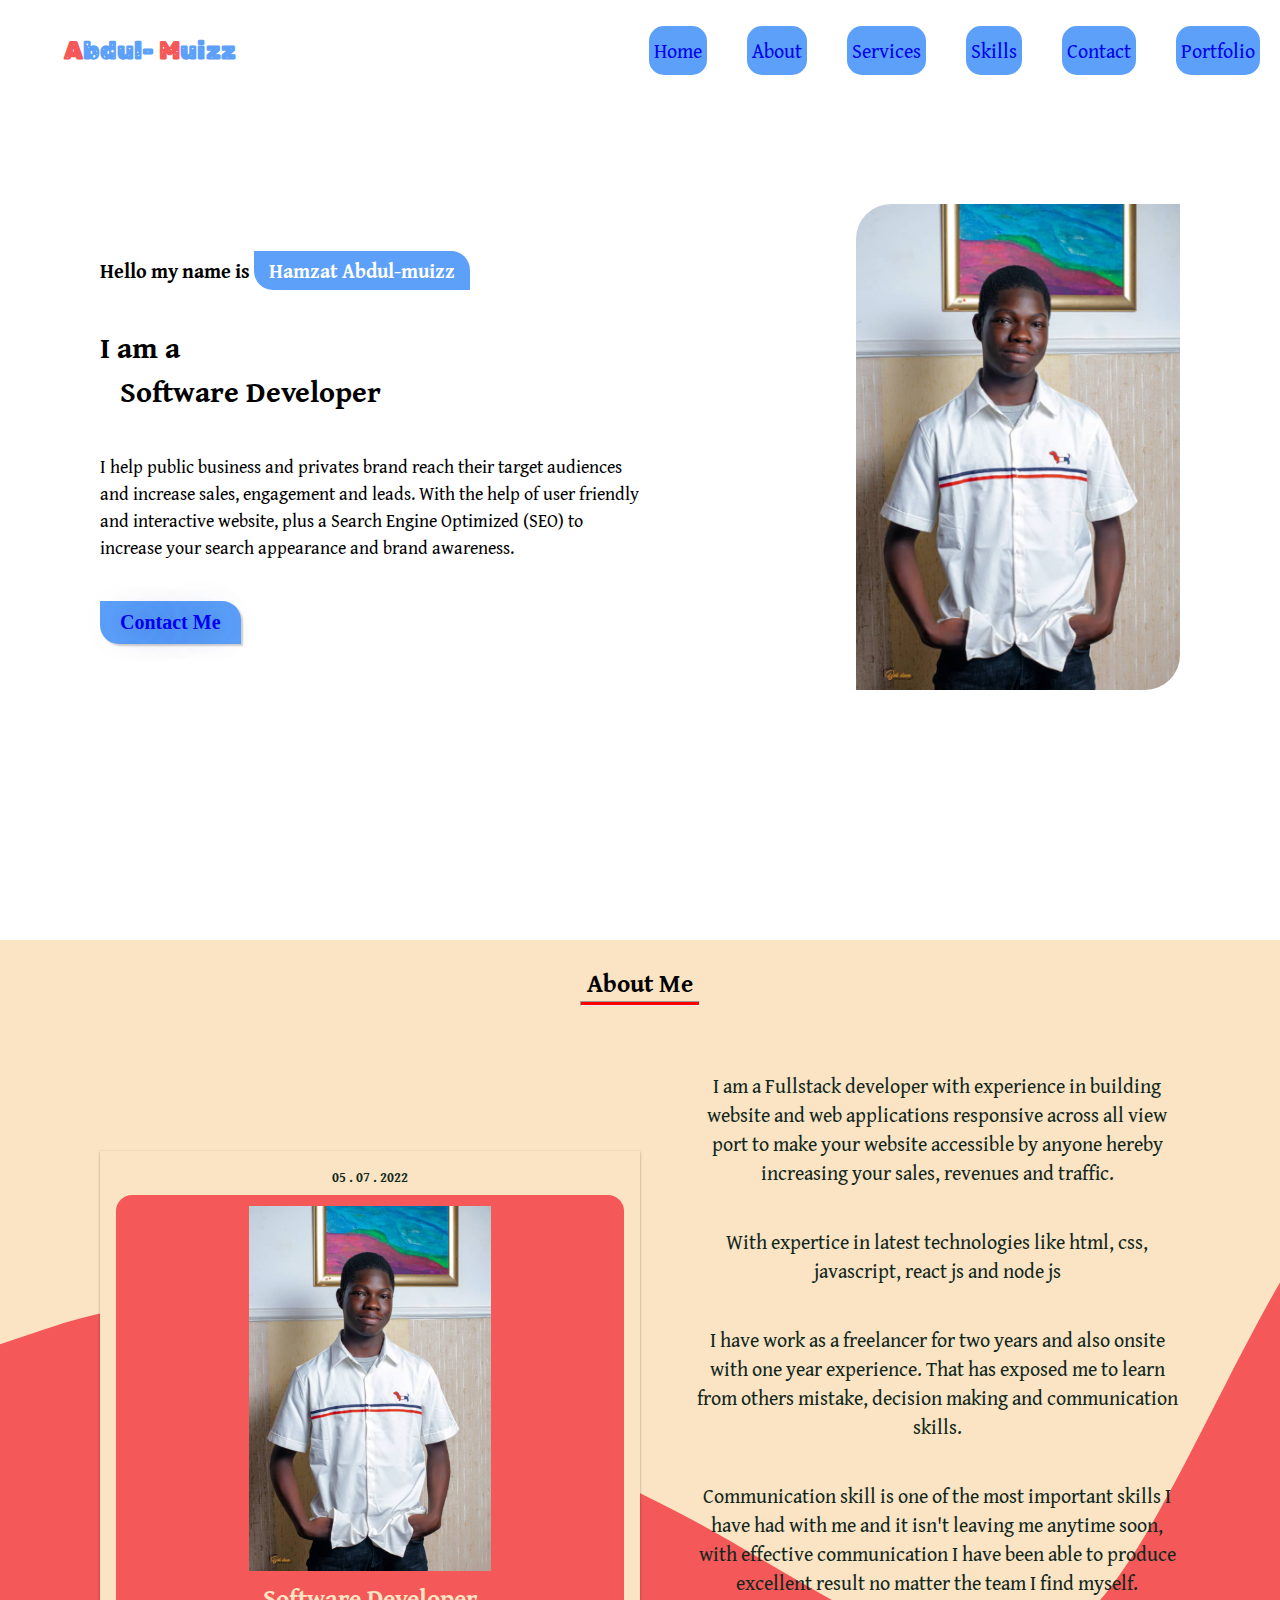
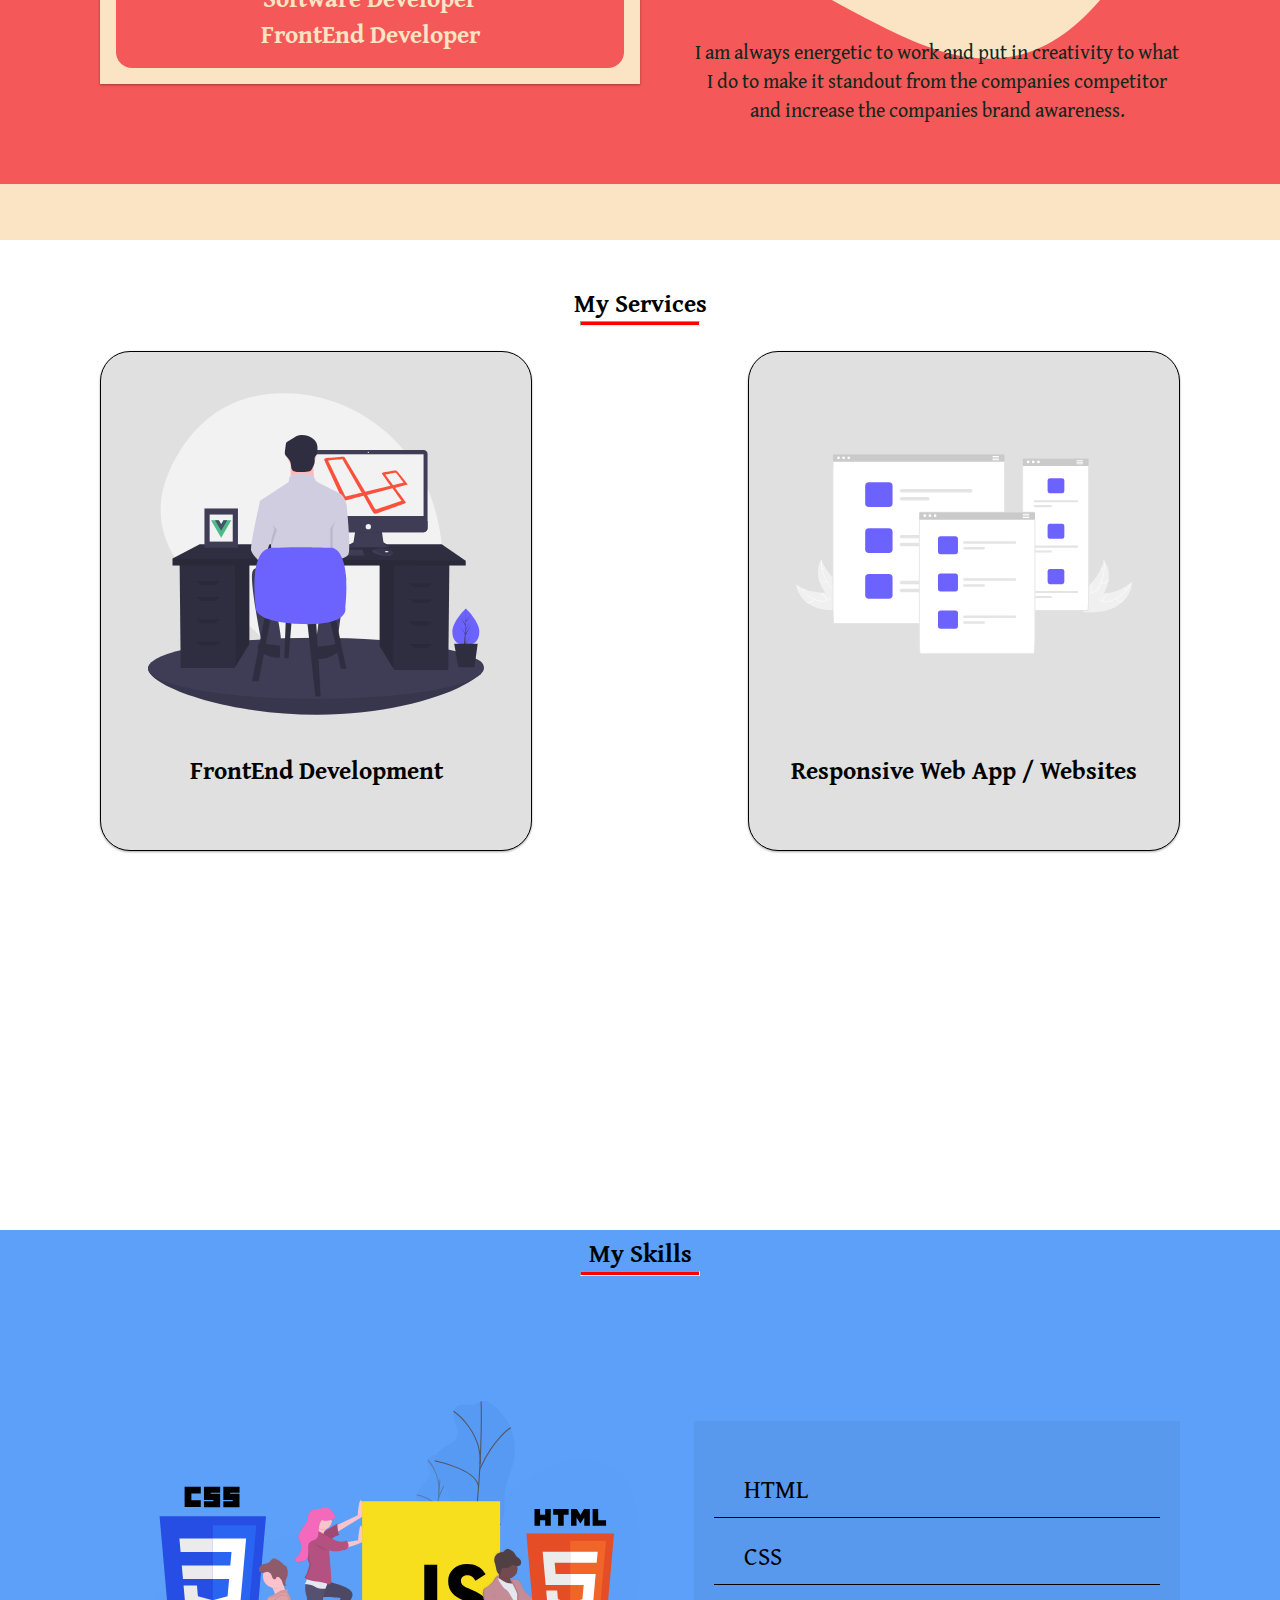
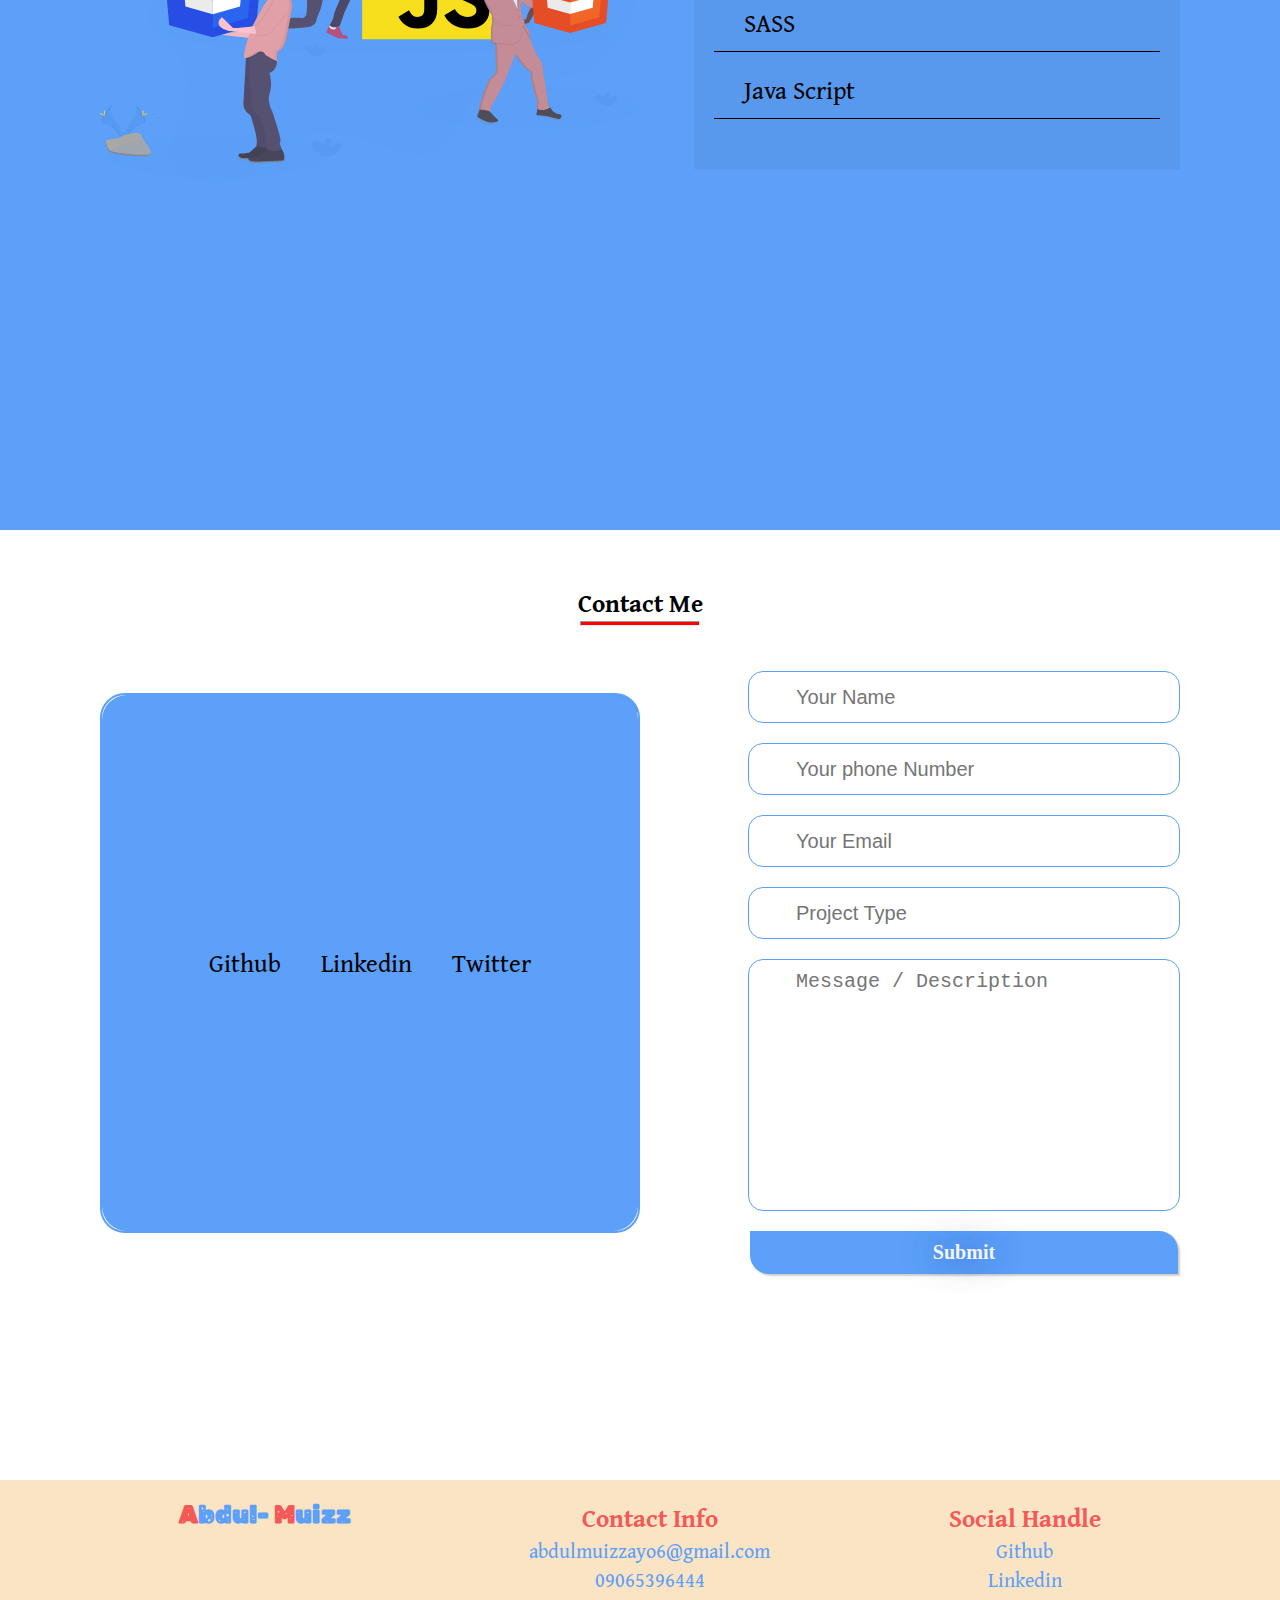
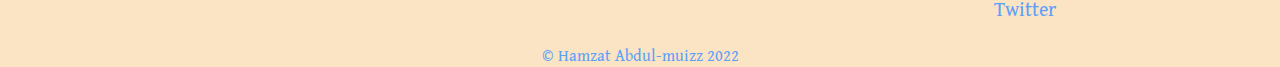
==== index.html @ 2bb748a4 "Add files via upload" ====
<!DOCTYPE html>
<html lang="en">
<head>
    <meta charset="UTF-8">
    <meta http-equiv="X-UA-Compatible" content="IE=edge">
    <meta name="viewport" content="width=device-width, initial-scale=1.0">
    <meta name="description" content="software development
    I help public business and privates brand reach their target audiences and increase sales, engagement and leads.
    With the help of user friendly and interactive website, plus a Search Engine Optimized (SEO) to increase your search appearance and brand awareness.
    ">
    <meta name="author" content="Hamzat Abdul-muizz">
    <meta name="copyright" content="2022">
    <meta name="robots" content="index, follow">
    <title>Hamzat Abdul-Muizz | Portfolio</title>
    <link rel="stylesheet" href="https://cdnjs.cloudflare.com/ajax/libs/font-awesome/6.1.1/css/all.min.css" integrity="sha512-KfkfwYDsLkIlwQp6LFnl8zNdLGxu9YAA1QvwINks4PhcElQSvqcyVLLD9aMhXd13uQjoXtEKNosOWaZqXgel0g==" crossorigin="anonymous" referrerpolicy="no-referrer" />
    <link rel="stylesheet" href="style.css">
    <link rel="stylesheet" href="header.css">
</head>
<body>  
    <header>
        <div class="logo">
            <div class="left">
                <a href="index.html">
                    <h3 class="logo"> <span>A</span>bdul- <span>M</span>uizz
                    </h3>
                </a>
            </div>
        </div>
        <nav>
            <ul>
                <li><a href="index.html#home">Home</a></li>
                <li><a href="index.html#about">About</a></li>
                <li><a href="index.html#services">Services</a></li>
                <li><a href="index.html#skills">Skills</a></li>
                <li><a href="index.html#contact">Contact</a></li>
                <li><a href="./portfolio.html">Portfolio</a></li>
            </ul>
        </nav>
        <div class="menue" onclick="addDropdown()">
            <i class="fas fa-bars" ></i>
        </div>
        <div class="dropdown open-Dropdown">
            <div class="left">
                <a href="#">
                    <h3 class="logo"> <span>A</span>bdul- <span>M</span>uizz
                    </h3>
                </a>
            </div>
            <div class="menue" onclick="addDropdown()">
                <i class="fas fa-x"></i>
            </div>
            <ul>
                <li><a href="index.html#home">Home</a></li>
                <li><a href="index.html#about">About</a></li>
                <li><a href="index.html#services">Services</a></li>
                <li><a href="index.html#skills">Skills</a></li>
                <li><a href="index.html#contact">Contact</a></li>
                <li><a href="./portfolio.html">Portfolio</a></li>
            </ul>
        </div>
    </header>
    
    <main>
        <section class="hero" id="home">
            <div class="hero-text">
                <h3>Hello my name is <span class="name">Hamzat Abdul-muizz</span></h3>
                <h1>
                    I am a 
                    <ul>
                    <li>Software Developer</li>
                    <!-- <li>Content Creator</li> -->
                    </ul>
                </h1>
                <p>
                    I help public business and privates brand reach their target audiences and increase sales, engagement and leads.
                    With the help of user friendly and interactive website, plus a Search Engine Optimized (SEO) to increase your search appearance and brand awareness.
                </p>
                <button class="enjoy-css"><a href="index.html#contact">Contact Me</a></button>
            </div>
            <div class="hero-img">
                <img src="./img/hero.jpeg" alt="">
            </div>
        </section>
        <section class="about" id="about">
            <h2>About Me <hr></h2>
            <div class="wrapper">
                <div class="illustration">
                    <!-- <div class="card">
                    <div class="card">
                        <img src="./HAMZAT.jpg" alt="">
                    </div>
                    </div> -->
                    <div class="card">
                        <div class="card__content">
                          <div class="card__date"> 05 . 07 . 2022
                          </div>
                          <div class="card__info">
                            <img src="./img/hero.jpeg" alt="">
                            <h2>Software Developer <br> FrontEnd Developer</h2>
                            <div class="social">
                                <ul>
                                    
                                    <li>
                                        <a href="https://github.com/Tazmah">
                                            <i class="fab fa-github big-link" ></i>
                                        </a>
                                    </li>
                                    <li>
                                        <a href="https://twitter.com/Tazm_ah">
                                            <i class="fab fa-twitter big-link" ></i>
                                        </a>
                                    </li>
                                    <li>
                                        <a href="https://www.linkedin.com/in/abdul-muizz-hamzat-a3789a230">
                                            <i class="fab fa-linkedin-in big-link" ></i>
                                        </a>
                                    </li>
                                </ul>
                            </div>
                          </div>
                        </div>
                      </div>
                </div>
                <div class="about-info">
                    <p>
                        I am a Fullstack developer with experience in building website and web applications responsive across all view port to make your website accessible by anyone hereby increasing your sales, revenues and traffic.
                    </p>
                    <p>
                        With expertice in latest technologies like html, css, javascript, react js and node js
                    </p>
                    <p>
                        I have work as a freelancer for two years and also onsite with one year experience.  That has exposed me to learn from others mistake, decision making and communication skills.
                    </p>
                    <p>
                        Communication skill is one of the most important skills I have had with me and it isn't leaving me anytime soon, with effective communication I have been able to produce excellent result no matter the team I find myself.


                    </p>
                    <p>
                        I am always energetic to work and put in creativity to what I do to make it standout from the companies competitor and increase the companies brand awareness.
 
                    </p>
                </div>
            </div>
        </section>
        <section class="services" id="services">
            <h2>My Services <hr></h2>
            <div class="wrapper">
                <div class="card">
                    <img src="./img/service.svg" alt="">
                    <div class="content">
                        <h2>FrontEnd Development</h2>
                    </div>
                </div>
                <div class="card">
                    <img src="./img/responsive.svg" alt="">
                    <div class="content">
                        <h2>Responsive Web App / Websites</h2>
                    </div>
                </div>
            </div>
        </section>
        <section class="skills" id="skills">
            <h2>My Skills <hr></h2>
            <div class="wrapper">
                <div class="left">
                    <img src="./img/static.svg" alt="">
                </div>
                <div class="right">
                    <ul>
                        <li> <i class="fab fa-html5"></i> HTML</li>
                        <li> <i class="fab fa-css3"></i>  CSS </li>
                        <li> <i class="fab fa-sass"></i> SASS</li>
                        <li> <i class="fab fa-js"></i> Java Script</li>
                    </ul>
                </div>
            </div>
        </section>
        <!-- <section class="projects">

        </section> -->
        <section class="contact" id="contact">
            <h2>Contact Me <hr></h2>
            <div class="wrapper">
                <div class="left">
                    <!-- <img src="./img/developer.svg" alt=""> -->
                    <ul>
                        <li>
                            <a href="https://github.com/Tazmah">
                                <i class="fab fa-github"></i> Github
                            </a>
                        </li>
                        <li>
                            <a href="https://www.linkedin.com/in/abdul-muizz-hamzat-a3789a230">
                                <i class="fab fa-linkedin-in"></i> Linkedin
                            </a>
                             
                        </li>
                        <li>
                            <a href="https://twitter.com/Tazm_ah">
                                <i class="fab fa-twitter"></i> Twitter
                            </a>
                             
                        </li>
                    </ul>
                </div>
                <div class="right">
                    <form action="" method="post">
                        <div class="input-feed">
                            <i class="fas fa-user"></i>
                            <input type="text" placeholder="Your Name">
                        </div>
                        <div class="input-feed">
                            <i class="fas fa-phone-flip"></i>
                            <input type="number" placeholder="Your phone Number">
                        </div>
                        <div class="input-feed">
                            <i class="fas fa-envelope"></i>
                            <input type="email" placeholder="Your Email">
                        </div>
                        <div class="input-feed">
                            <i class="fab fa-product-hunt"></i>
                            <input type="text" placeholder="Project Type ">
                        </div>
                        <div class="input-feed">
                            <i class=""></i>
                            <textarea placeholder="Message / Description" cols="30" rows="10"></textarea>
                        </div>
                        <button type="submit" class="enjoy-css">Submit</button>
                    </form>
                </div>
            </div>
        </section>
    </main>
    <footer>
        <div class="wrapper">
            <div class="left">
                <a href="index.html">
                    <h3 class="logo"> <span>A</span>bdul- <span>M</span>uizz
                    </h3>
                </a>
            </div>
            <div class="contact-id">
                <h3>Contact Info</h3>
                <ul>
                    <li> <i class="fas fa-envelope"></i> abdulmuizzayo6@gmail.com</li>
                    <li> <i class="fas fa-phone-flip"></i> 09065396444</li>
                </ul>
            </div>
            <div class="Social-id">
                <h3>Social Handle</h3>
                <ul>
                    <li>
                        <a href="https://github.com/Tazmah">
                            <i class="fab fa-github"></i> Github
                        </a>
                    </li>
                    <li>
                        <a href="https://www.linkedin.com/in/abdul-muizz-hamzat-a3789a230">
                            <i class="fab fa-linkedin-in"></i> Linkedin
                        </a>
                         
                    </li>
                    <li>
                        <a href="https://twitter.com/Tazm_ah">
                            <i class="fab fa-twitter"></i> Twitter
                        </a>
                         
                    </li>
                </ul>
            </div>
        </div>
        &copy; Hamzat Abdul-muizz 2022
    </footer>
    <script src="header.js"></script>
    <script src="script.js"></script>
</body>
</html>
---- style.css ----
@import url('https://fonts.googleapis.com/css2?family=Gentium+Book+Plus:ital,wght@0,400;0,700;1,400&display=swap');
@import url('https://fonts.googleapis.com/css2?family=Rubik+Moonrocks&display=swap');
*{
    margin: 0;
    padding: 0;
    text-decoration: none;
    list-style: none;
    box-sizing: border-box;
}
body{
    font-family: 'Gentium Book Plus',sans-serif;
}
.enjoy-css{
    display: inline-block;
    -webkit-box-sizing: content-box;
    -moz-box-sizing: content-box;
    box-sizing: content-box;
    cursor: pointer;
    padding: 10px 20px;
    border: none;
    -webkit-border-radius: 0 19px;
    border-radius: 0 19px;
    font: normal normal bold 20px/normal Georgia, serif;
    color: #f4f4f4;
    -o-text-overflow: clip;
    text-overflow: clip;
    background: #5ca0f9;
    -webkit-box-shadow: 2px 2px 2px 0 rgba(0,0,0,0.2) ;
    box-shadow: 2px 2px 2px 0 rgba(0,0,0,0.2) ;
    text-shadow: 0 0 32px rgba(15,73,168,0.66) ;
    -webkit-transition: all 300ms cubic-bezier(0.42, 0, 0.58, 1);
    -moz-transition: all 300ms cubic-bezier(0.42, 0, 0.58, 1);
    -o-transition: all 300ms cubic-bezier(0.42, 0, 0.58, 1);
    transition: all 300ms cubic-bezier(0.42, 0, 0.58, 1);
}
.enjoy-css:hover{
    box-shadow: 4px 4px 4px 0 rgba(0,0,0,0.5) ;
    color: #5ca0f9;
    background: white;
}
.name{
    /* background: var(--primary-color); */
    background: #5ca0f9;
    padding: 5px 15px;
    color: var(--white-color);
    border: none;
    -webkit-border-radius: 0 19px;
    border-radius: 0 19px;
    cursor: pointer;
}
.logo{
    font-family: 'Rubik Moonrocks', cursive, sans-serif;
    color: var(--light-primary);
    font-size: 25px;
}
.big-link{
    font-size: 25px;
    color: var(--dirty-green);
}
.big-link:hover{
    color: var(--cream);
}
  
:root{
    --primary-color:#004aad;
    --light-primary: #5ca0f9;
    --black-color: #000;
    --abdul-salam:#1bd66f;
    --dirty-green:#11271d;
    --white-color:#fff;
    --general-padding: 20px 100px;
    --medium-padding: 10px 50px;
    --hot: red;
    --red-light: #f45858;
    --cream: #fae4c3;
}

section{
    min-height: 100vh;
}
  /* Hero Section */
section.hero{
    width: 100%;
    display: flex;
    padding: var(--general-padding);
    align-items: center;
    justify-content: space-between;
}
section.hero div.hero-text{
    width: 50%;
    /* border: 1px solid; */
}
section.hero div.hero-text h3{
    font-size: 20px;
}
section.hero div.hero-text h1{
    font-size: 30px;
}
section.hero div.hero-text p{
    font-size: 18px;
    color: var();
}
section.hero div.hero-text h3,h1,p{
    margin-bottom: 40px;
}

section.hero div.hero-img{
    width: 30%;
}
section.hero div.hero-img img{
    width: 100%;
    border-top-left-radius: 35px;
    border-bottom-right-radius: 35px;
}

/* About section */
section.about{
    background:  var(--cream);
    text-align: center;
    margin-top: 40px;
    background-size: cover;
    background-repeat: no-repeat;
    padding: 20px 0 0 0;
}
section.about h2,section.services h2,section.skills h2,section.contact h2{
    font-size: 25px;
    padding: 5px;
    border-width: 10%;
}
section.about hr,section.services hr,section.skills hr,section.contact hr{
    height: 5px ;
    background:  var(--hot);
    width: 120px;
    margin: auto;
}
section.about div.wrapper{
    padding: var(--general-padding);
    width: 100%;
    display: flex;
    justify-content: space-between;
    align-items: center;
    margin: 40px 0;
    background: url('./img/wavebg.svg');
    background-size: cover;
    background-repeat: no-repeat;
}
div.illustration{
    width: 50%;
}
   .card {
    width: 100%;
    background-color: var(--cream);
    box-shadow: rgba(0, 0, 0, 0.12) 0px 1px 3px, rgba(0, 0, 0, 0.24) 0px 1px 2px;
    transition-duration: 1.5s;
    transition-property: width, height,transform;
    cursor: pointer;
   }
   
   .card:hover {
    width: 100%;
    transform: rotate(0deg);
   }
   
   .card__content {
    padding: 1rem;
    font-size: smaller;
   }
   
   .card__date {
    color: var(--dirty-green);
    margin-bottom: .5rem;
    font-weight: 700;
   }
   
   .card__info {
    width: 100%;
    padding: .7rem;
    font-size: smaller;
    border-radius: 1rem;
    text-align: center;
    background-color: var(--red-light);
    color: var(--cream);
    transition-duration: 1s;
    transition-property: color;
   }
   .card__info img{
    width: 50%;
   } 
   .card__info:hover {
    color: #212121;
   }
   div.card__info div.social{
    margin: auto;
}
div.card__info div.social ul{
    display: flex;
    justify-content: space-around;
}
div.about-info{
    width: 45%;
}
div.about-info p{
    font-size: 20px;
    color: var(--dirty-green);
}

/*services section*/
section.services{
    width: 100%;
    text-align: center;
    /* margin: auto; */
    margin: 40px 0;
    background: url('./blobbg.svg');
    background-repeat: no-repeat;
    background-size: cover;
}
section.services div.wrapper{
    width: 100%;
    padding: var(--general-padding);
    display:flex;
    justify-content: space-between;
    align-items: center;
}
section.services div.wrapper div.card {
    width: 40%;
    height: 500px;
    border: 1px solid;
    border-radius: 30px;
    background: #e0e0e0;
    /* box-shadow: 15px 15px 30px #bebebe,
                -15px -15px 30px #ffffff; */
                padding: 15px 5px;
   }
section.services div.wrapper div.card:hover{
    box-shadow: 5px 5px 3px var(--light-primary),
                5px 5px 3px var(--light-primary);
}
section.services div.wrapper div.card img{
    width: 80%;
    height: 80%;
}
section.services div.wrapper div.card div.content{
    bottom: 0;
}
section.skills{
    width: 100%;
    text-align: center;
    margin: 50px 0;
    align-items: center;
    background: var(--light-primary);
    background-repeat: no-repeat;
    background-size: cover;
}
section.skills div.wrapper{
    margin-top: 100px;
    width: 100%;
    display: flex;
    justify-content: space-between;
    align-items: center;
    padding: var(--general-padding);
}
section.skills div.wrapper div.left{
    width: 50%;

}
section.skills div.wrapper div.left img{
    width: 100%;
}
section.skills div.wrapper div.right{
    width: 45%;
    background: #3031310f;
    /* border: 1px solid; */
    text-align: left;
    padding: 40px 0;
    
}
section.skills div.wrapper div.right ul li{
    font-size: 25px;
    /* background: red; */
    padding: 10px;
    border-bottom: 1px solid;
    margin-bottom: 10px;
    cursor: pointer;
    /* border-right: 1px solid; */
}
section.skills div.wrapper div.right ul li:hover{
    background: var(--dirty-green);
    color: var(--cream);
}
section.skills div.wrapper div.right ul li i{
    padding: 0 10px;
}
section.contact{
    width: 100%;
    text-align: center;
}
section.contact div.wrapper{
    width: 100%;
    padding: var(--general-padding);
    display: flex;
    align-items: center;
    justify-content: space-between;
}
section.contact div.wrapper div.left{
    width: 50%;
    background: url('./img/developer.svg');
    background-size: cover;
    height: 60vh;
    display: flex;
    justify-content: center;
    align-items: center;
    border-radius: 25px;
    border: 2px solid var(--light-primary);
}
section.contact div.wrapper div.left ul:hover a{
    color: var(--light-primary);
}
section.contact div.wrapper div.left ul:hover{
    background: #fff;
}
section.contact div.wrapper div.left ul{
    border-radius: 25px;
    width: 100%;
    height: 100%;
    display: flex;
    align-items: center;
    justify-content: center;
    background: var(--light-primary);
}
section.contact div.wrapper div.left ul li a{
    font-size: 25px;
    color: #000;

}
section.contact div.wrapper div.left img{
    width: 100%;
}
section.contact div.wrapper div.right{
    width: 40%;
    /* text-align: left; */
}
section.contact div.wrapper div.right div.input-feed{
    width: 100%;
    padding: 10px 5px;
    margin: 20px 0;
    border-radius: 15px;
    border: 1px solid var(--light-primary);
    display: flex;
    justify-content: space-between;
    align-items: center;
}
section.contact div.wrapper div.right div.input-feed input{
    width: 90%;
    height: 30px;
    border: none;
    font-size: 20px;
    outline: none;
}
section.contact div.wrapper div.right div.input-feed textarea{
    width: 90%;
    border: none;
    outline: none;
    font-size: 20px;
    resize: none;
}
section.contact div.wrapper div.right button{
    width: 90%;
}
footer{
    width: 100%;
    background: var(--cream);
    color: var(--light-primary);
    text-align: center;
}
footer div.wrapper{
    padding: var(--general-padding);
    width: 100%;
    display: flex;
    justify-content: space-around;
    flex-wrap: wrap;
}
div.left h3 span{
    color: var(--red-light);
}
footer div.wrapper div.contact-id{
    font-size: 20px;
}
footer div.wrapper div.Social-id{
    font-size: 20px;
}
footer div.wrapper div.Social-id a{
    color: var(--light-primary);
}
footer div.wrapper div.contact-id h3{
    font-size: 25px;
    font-weight: bold;
    color: var(--red-light);
}
footer div.wrapper div.Social-id h3{
    font-size: 25px;
    font-weight: bold;
    color: var(--red-light);
}
@media screen and (max-width:1145px) {
    section.hero{
        /* display: block; */
        flex-direction: column-reverse;
        margin: auto;
    }
    section.hero div.hero-text{
        width: 100%;
        /* border: 1px solid red; */
    }
    section.hero div.hero-img{
        width: 60%;
        margin-top: 20px;
    }
    section.about div.wrapper{
        display: block;
    }
    div.illustration{
        width: 100%;
    }
    .card {
        width: 100%;
    }
    div.about-info{
        width: 90%;
        margin-top: 20px;
    }
    section.services div.wrapper{
        width:100%;
        display: block;
        text-align: center;
    }
    section.services div.wrapper div.card{
        width: 100%;
        margin-bottom: 10px;
    }
    section.skills div.wrapper{
        flex-direction: column-reverse;
    }
    /* section.contact div.wrapper{
        flex-direction: column-reverse;
    } */
    section.contact div.wrapper{
        flex-direction: column;
        margin-bottom: 10px;
    }
    section.contact div.wrapper div.left{
        width: 100%;
        /* border: 1px solid white; */
    }
    section.contact div.wrapper div.right{
        width: 100%;
    }
    section.skills div.wrapper div.left{
        width: 100%;
    }
    section.skills div.wrapper div.right{
        width: 100%;
    }
}
@media screen and (max-width:660px) {
    section.hero{
        padding: var(--medium-padding);
    }
    section.hero div.hero-text{
       text-align: center;
        /* border: 1px solid red; */
    }
    section.hero div.hero-img{
        width: 80%;
        margin-top: 20px;
    }
    section.about div.wrapper{
        padding: var(--medium-padding);
    }
    section.services div.wrapper{
        padding: var(--medium-padding);
    }
    section.skills div.wrapper{
        padding: var(--medium-padding);
    }
    section.contact div.wrapper{
        padding: var(--medium-padding);
    }
}
---- header.css ----
* {
  margin: 0;
  padding: 0;
  text-decoration: none;
  list-style: none;
  box-sizing: border-box;
}
header{
  top: 0;
  display: flex;
  height: 100px;
  justify-content: space-between;
  align-items: center;
  background: #fff;
  width: 100%;
  position: fixed;
  z-index: 1000;
}
div.logo{
  margin-left: 5%;
}
div.logo img{
  width: 80px;
}
nav ul{
  display: flex;
  
}
li{
  margin: 0 20px;
}
header li a{
  font-size: 20px;
  padding: 10px 5px;
  background: #5ca0f9;
  border-radius: 15px;
  /* background: #5ca0f9; */
}
div.menue{
  /* top: 0; */
  width: 20px;
  margin-right: 40px;
  display: none;
  cursor: pointer;
}
div.dropdown li{
  margin: 25px 0;
}
div.dropdown div.menue{
  width: 100%;
  text-align: right;
  border: none;
  color: black;
}
div.dropdown{
  top: 0;
  position: absolute;
  padding: 100px;
  text-align: center;
  width: 100%;
  background-color:#fff;
  /* position: absolute; */
  color: white;
  height: 100vh;
  position: fixed;
  justify-content: center;
  align-items: center;
}
.open-Dropdown{
  display: none;
}
@media screen and (max-width:700px){
  nav{
      display: none;
  }
  div.menue{
      display: block;
  }
}
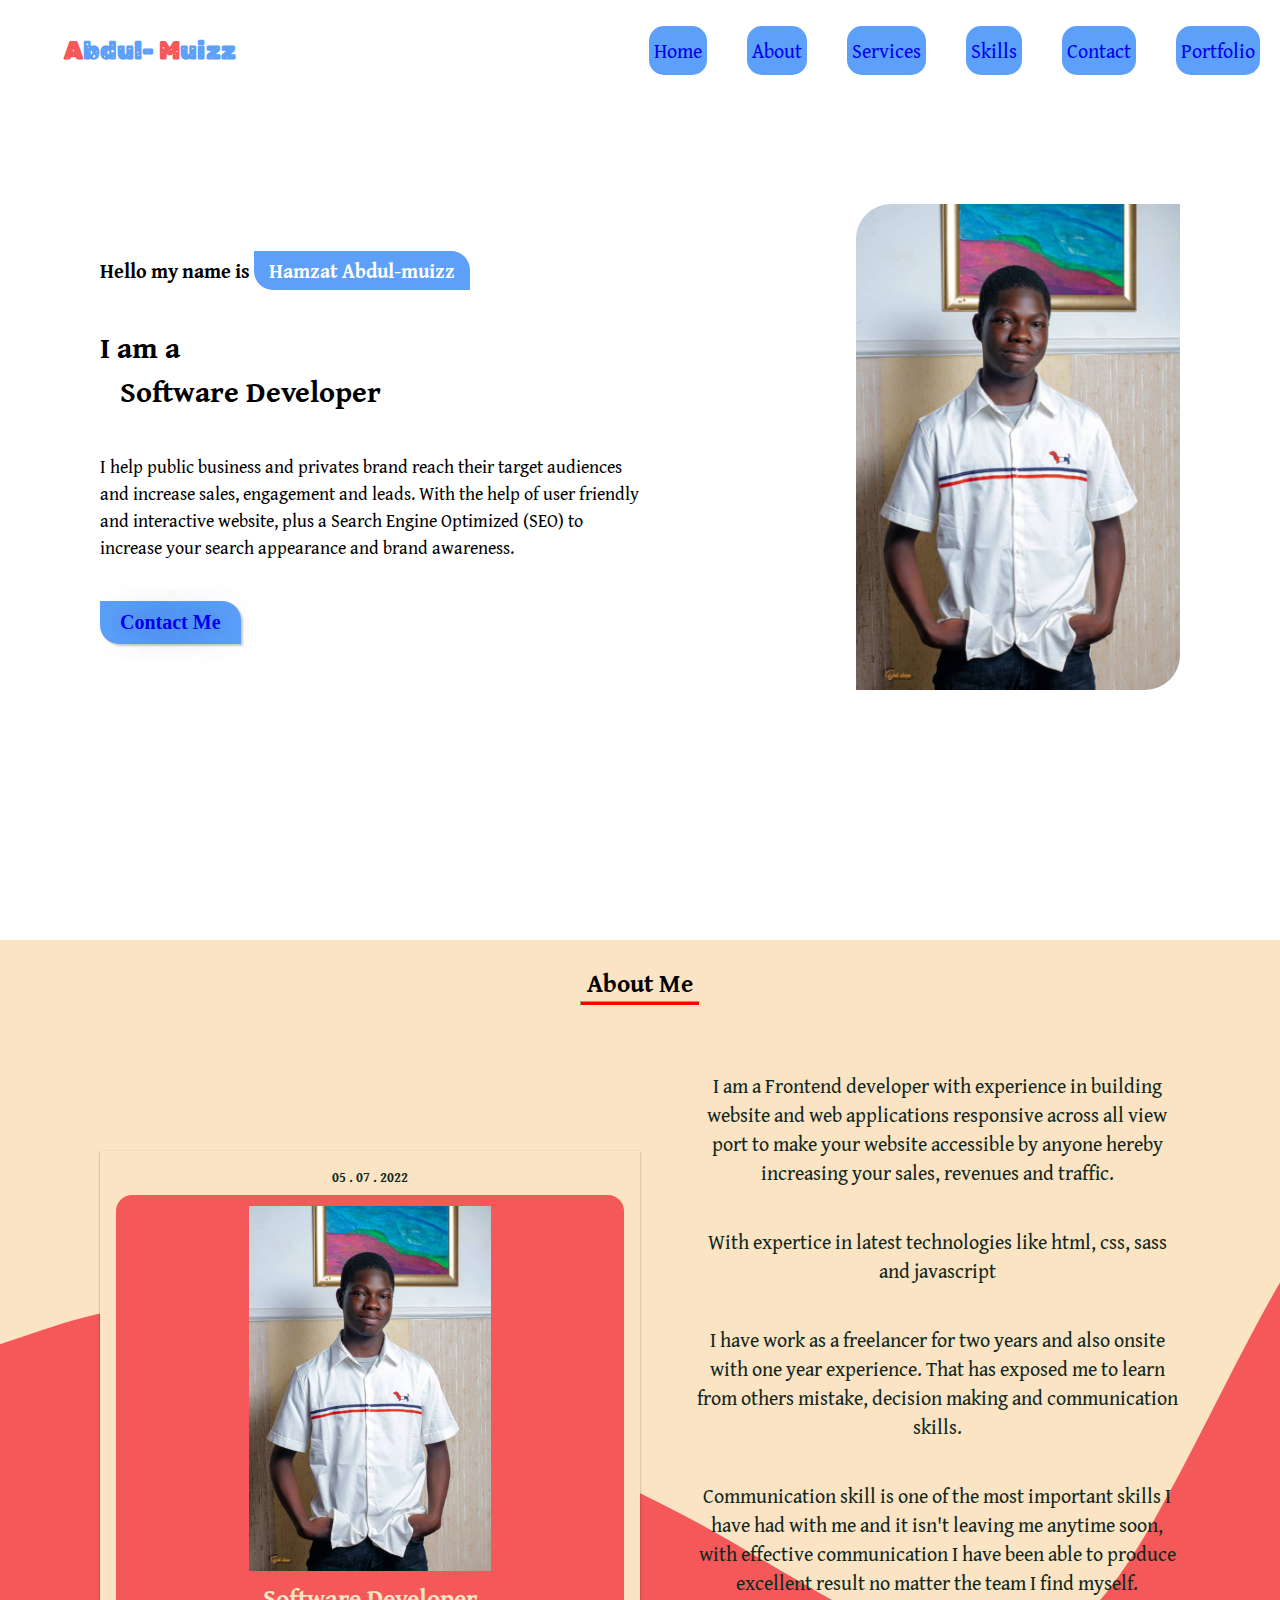
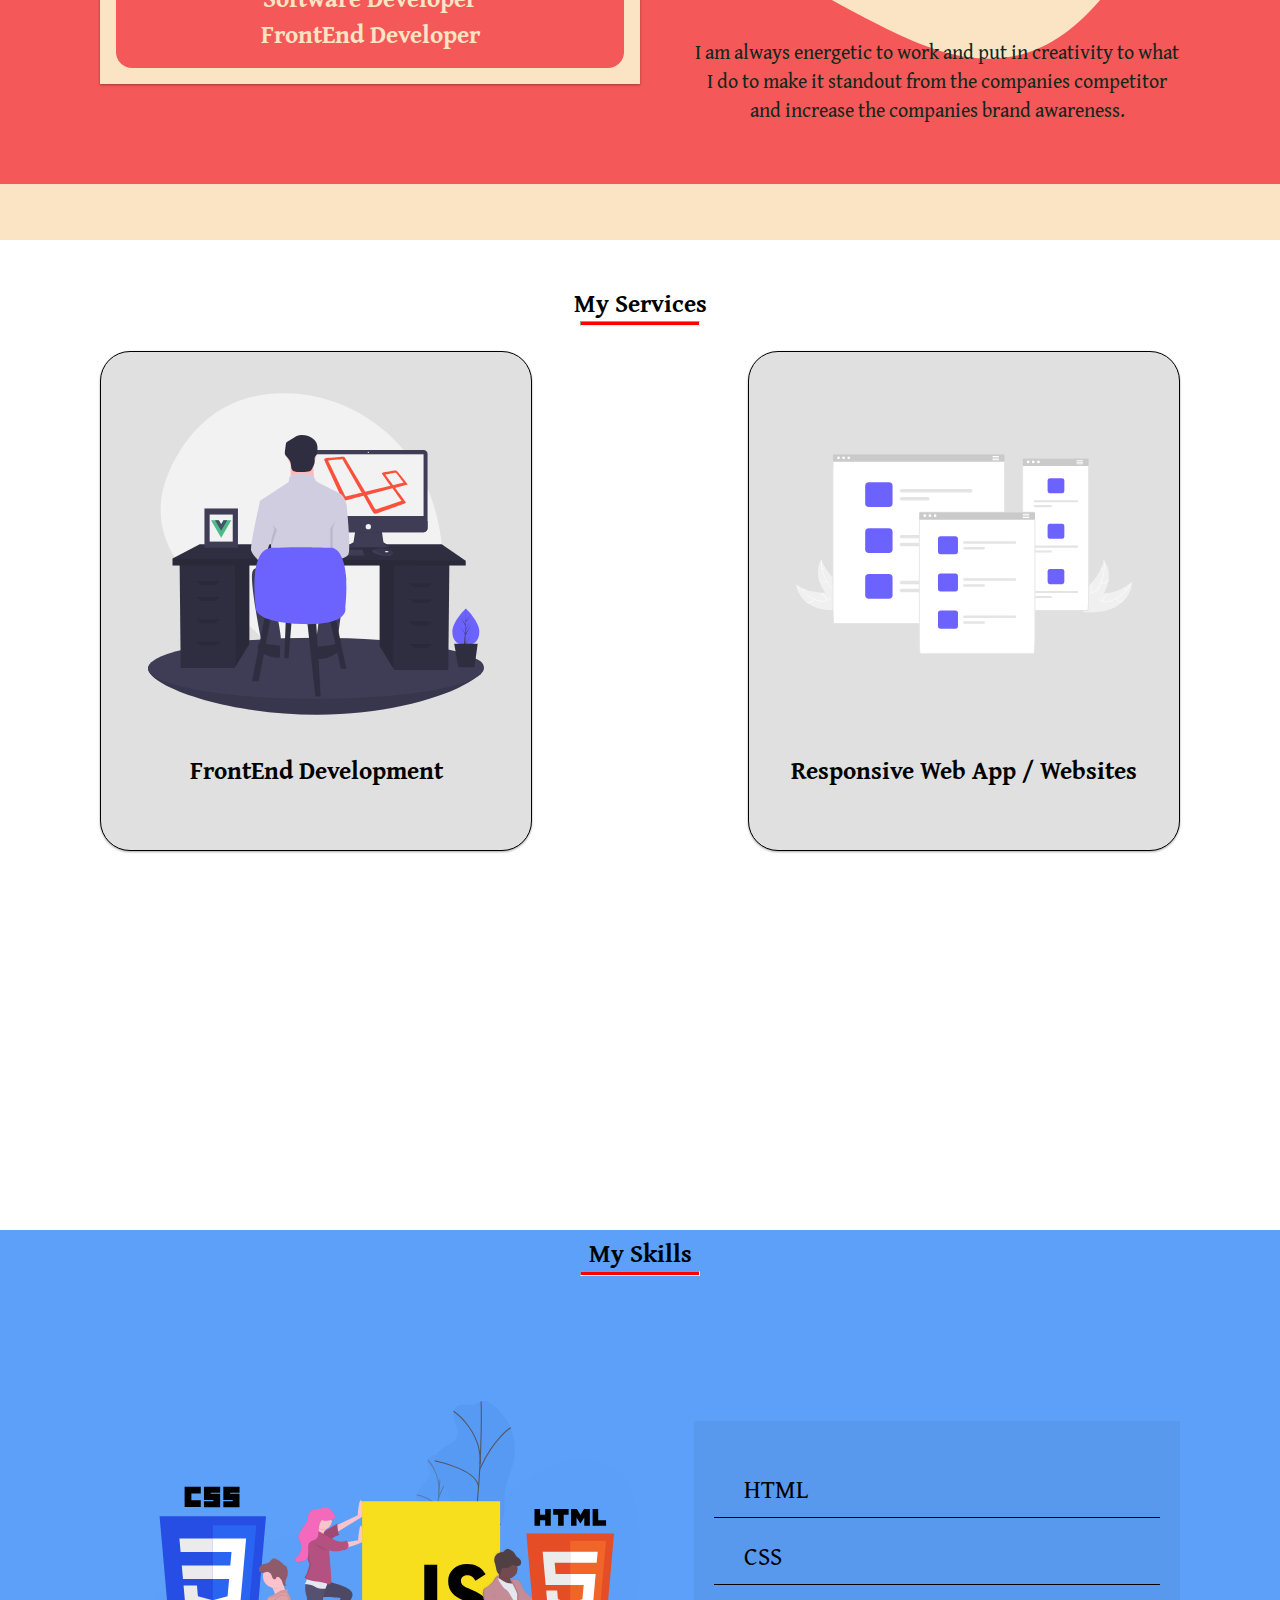
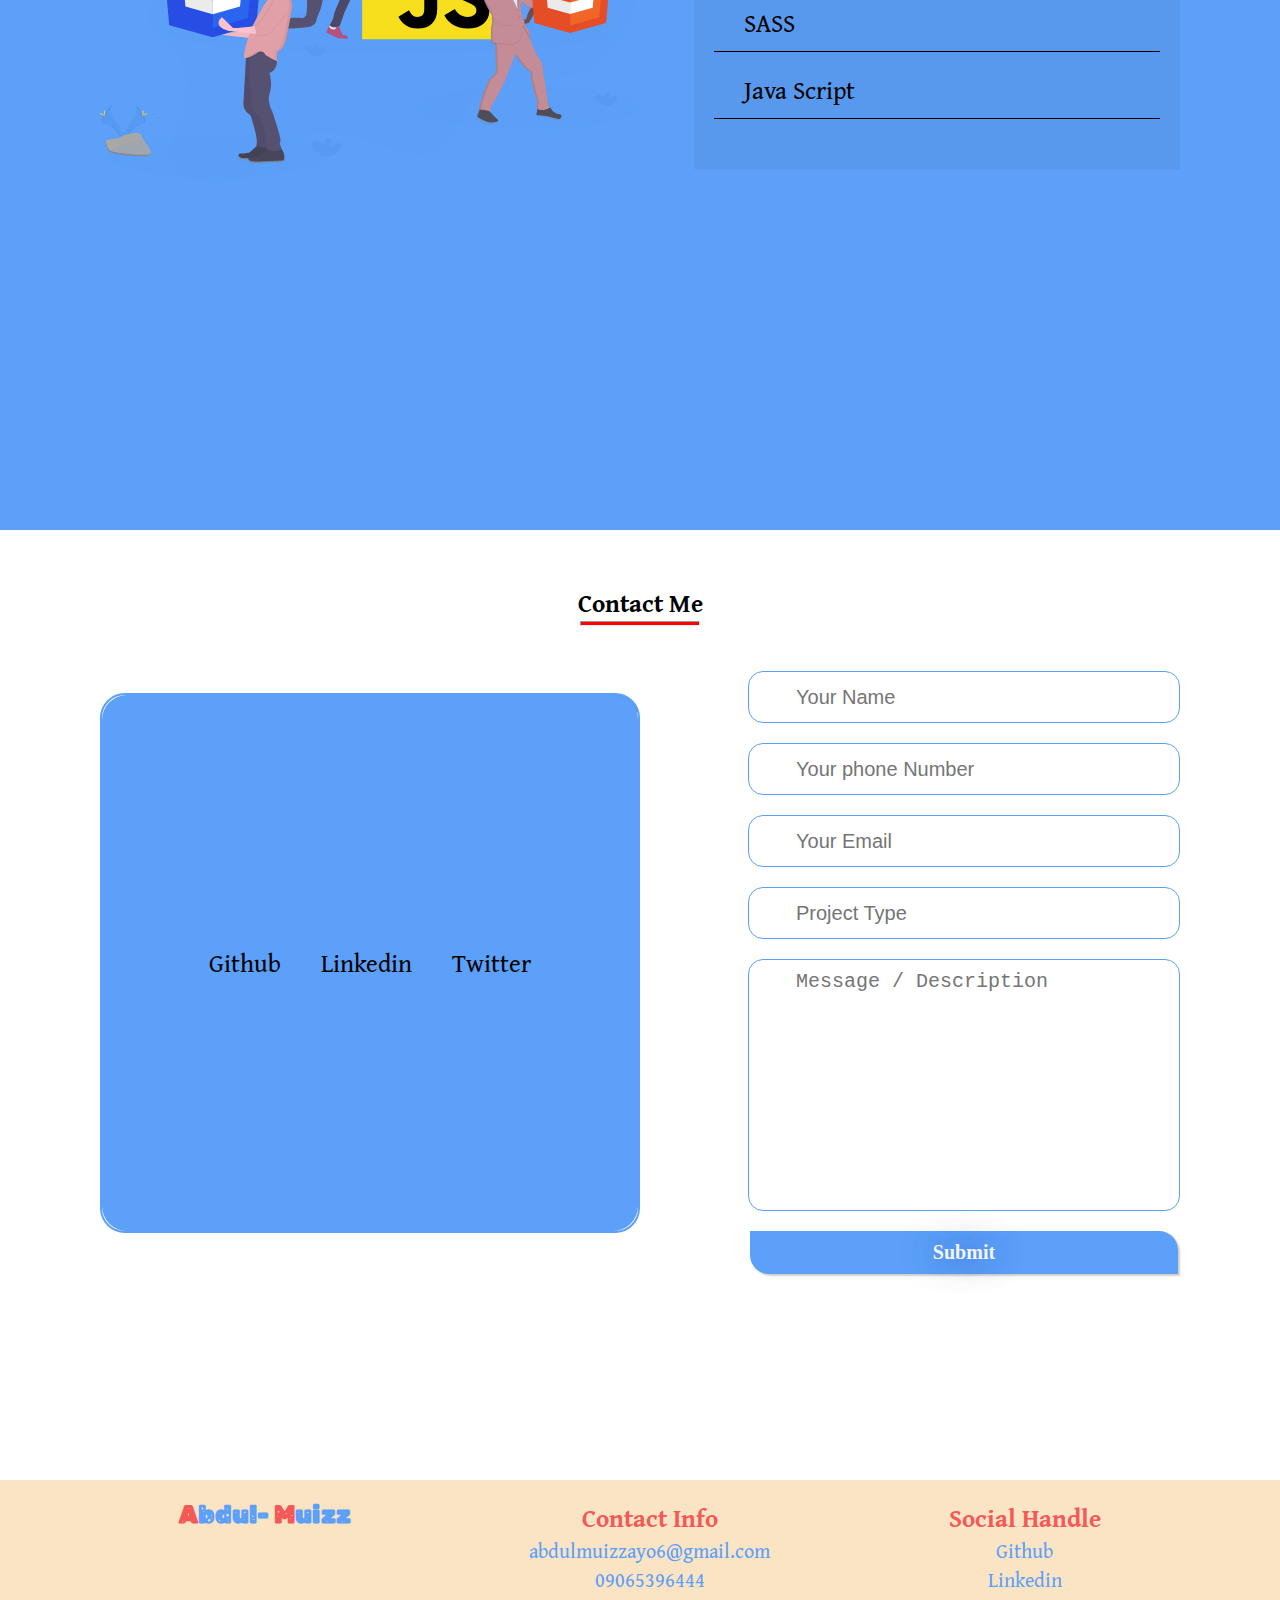
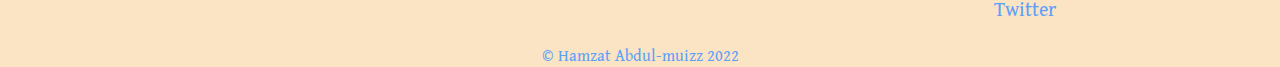
==== commit 6b1281ec: "Update index.html" ====
--- a/index.html
+++ b/index.html
@@ -123,10 +123,10 @@
                 </div>
                 <div class="about-info">
                     <p>
-                        I am a Fullstack developer with experience in building website and web applications responsive across all view port to make your website accessible by anyone hereby increasing your sales, revenues and traffic.
-                    </p>
-                    <p>
-                        With expertice in latest technologies like html, css, javascript, react js and node js
+                        I am a Frontend developer with experience in building website and web applications responsive across all view port to make your website accessible by anyone hereby increasing your sales, revenues and traffic.
+                    </p>
+                    <p>
+                        With expertice in latest technologies like html, css, sass and javascript 
                     </p>
                     <p>
                         I have work as a freelancer for two years and also onsite with one year experience.  That has exposed me to learn from others mistake, decision making and communication skills.
@@ -275,4 +275,4 @@
     <script src="header.js"></script>
     <script src="script.js"></script>
 </body>
-</html>+</html>
